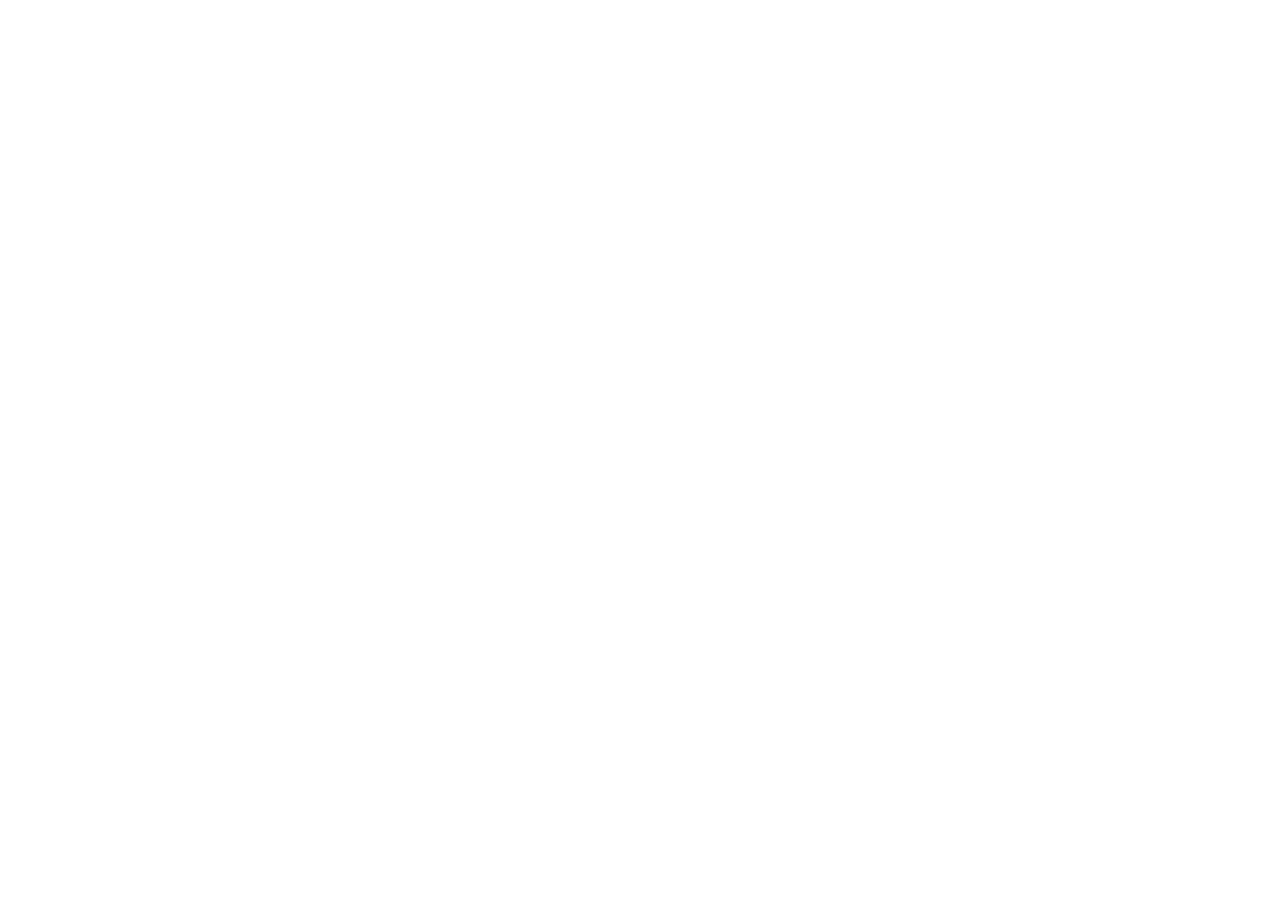
==== index.html @ 05c9fb5a "0" ====
<!DOCTYPE html>
<html lang="en">
<head>
    <meta charset="UTF-8">
    <meta http-equiv="X-UA-Compatible" content="IE=edge">
    <meta name="viewport" content="width=device-width, initial-scale=1.0">
    <title>Document</title>
</head>
<body>
    
</body>
</html>
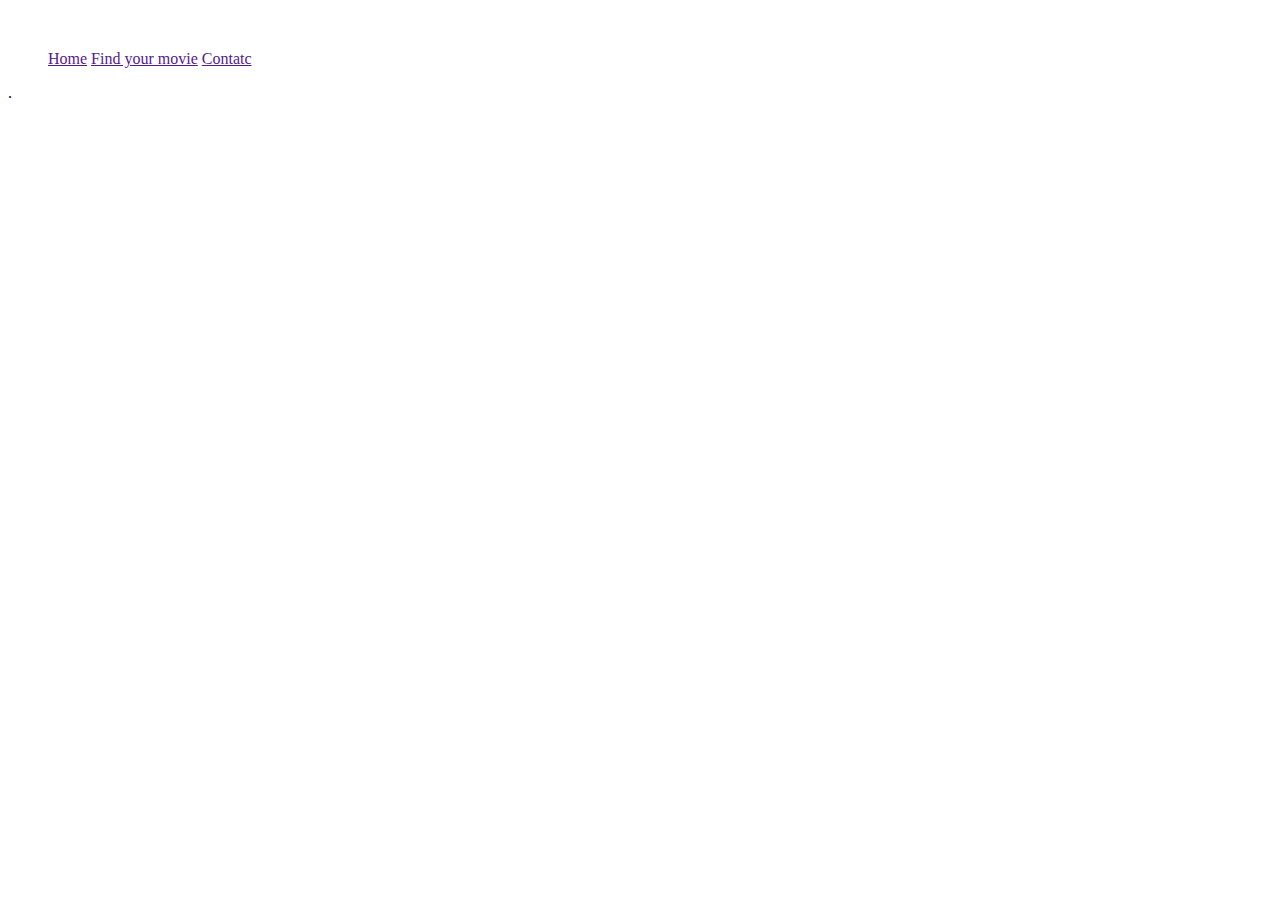
==== commit 1b985f62: "1" ====
--- a/index.html
+++ b/index.html
@@ -7,6 +7,31 @@
     <title>Document</title>
 </head>
 <body>
-    
+    <header>
+        <div class="nav__container">
+            <div class="nav__img--wrapper">
+                <figure>
+                    <img class="nav__img" src="https://dev.d24jig8s1lr7n9.amplifyapp.com/img/blinker-icon.4f9b2663.png" alt="">
+                </figure>
+            </div>
+            <div class="nav__link--wrap">
+                <ul class="nav__list">
+                    <a href="" class="nav__link">Home</a>
+                    <a href="" class="nav__link">Find your movie</a>
+                    <a href="" class="nav__link">Contatc</a>
+                </ul>
+            </div>
+        </div>
+    </header>
+    <main>
+        <div class="container">
+            <div class="row">
+                .
+
+
+
+            </div>
+        </div>
+    </main>
 </body>
 </html>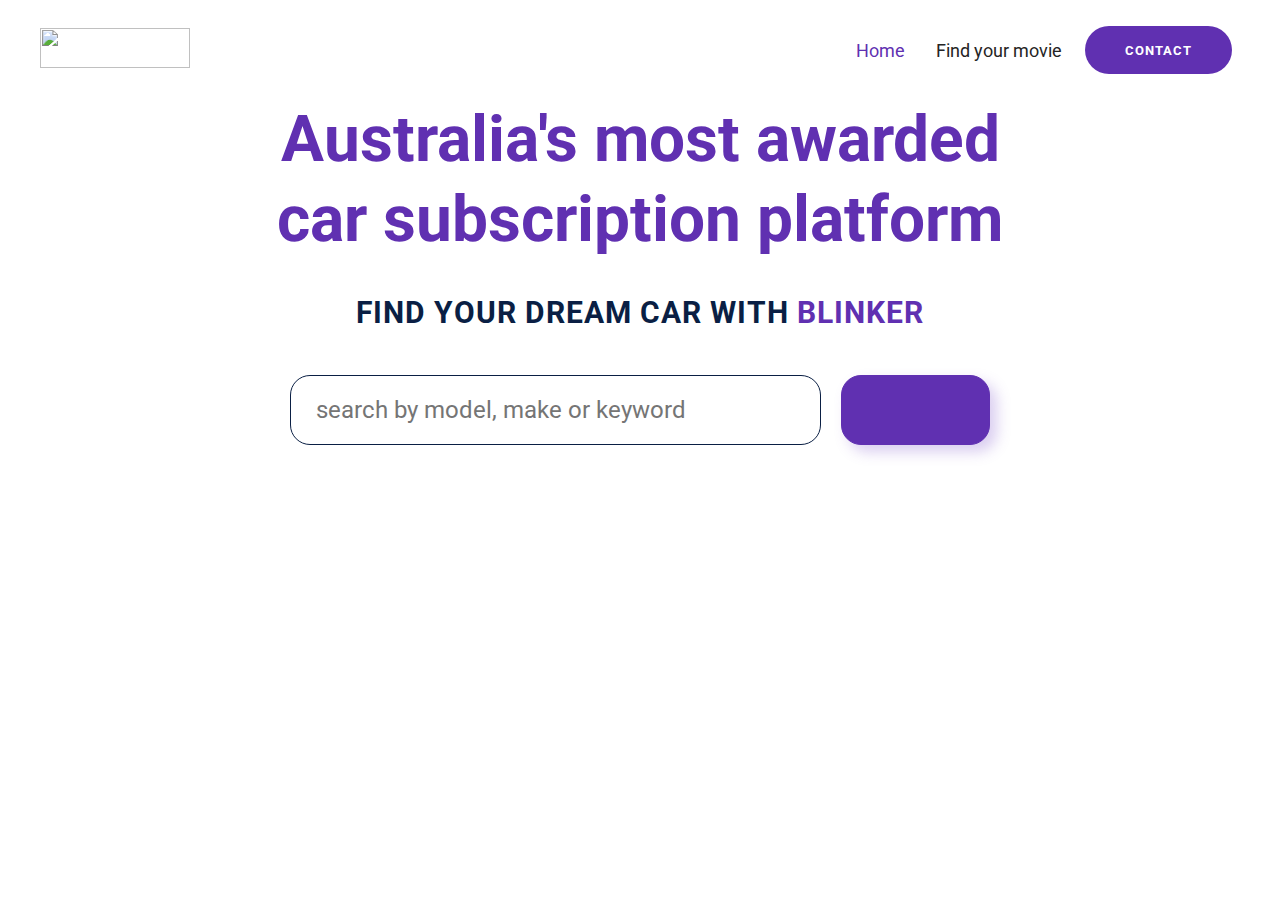
==== commit 9e61c130: "2" ====
--- a/index.html
+++ b/index.html
@@ -1,37 +1,55 @@
 <!DOCTYPE html>
 <html lang="en">
-<head>
-    <meta charset="UTF-8">
-    <meta http-equiv="X-UA-Compatible" content="IE=edge">
-    <meta name="viewport" content="width=device-width, initial-scale=1.0">
+  <head>
+    <meta charset="UTF-8" />
+    <meta http-equiv="X-UA-Compatible" content="IE=edge" />
+    <meta name="viewport" content="width=device-width, initial-scale=1.0" />
     <title>Document</title>
-</head>
-<body>
+    <script
+      src="https://kit.fontawesome.com/52945062b0.js"
+      crossorigin="anonymous"
+    ></script>
+    <link rel="stylesheet" href="style.css">
+
+  </head>
+  <body>
     <header>
-        <div class="nav__container">
-            <div class="nav__img--wrapper">
-                <figure>
-                    <img class="nav__img" src="https://dev.d24jig8s1lr7n9.amplifyapp.com/img/blinker-icon.4f9b2663.png" alt="">
-                </figure>
-            </div>
-            <div class="nav__link--wrap">
-                <ul class="nav__list">
-                    <a href="" class="nav__link">Home</a>
-                    <a href="" class="nav__link">Find your movie</a>
-                    <a href="" class="nav__link">Contatc</a>
-                </ul>
+      <div class="nav__container">
+        <div class="nav__img--wrapper">
+          <figure>
+            <img
+              class="nav__img"
+              src="https://dev.d24jig8s1lr7n9.amplifyapp.com/img/blinker-icon.4f9b2663.png"
+              alt=""
+            />
+          </figure>
+        </div>
+        <div class="nav__link--wrap">
+            <a href="#" class="nav__link purple">Home</a>
+            <a href="./movie.html" class="nav__link">Find your movie</a>
+            <a href="#" class="nav__link nav__link--primary">Contact</a>
+        </div>
+      </div>
+    </header>
+    <main>
+      <div class="container">
+        <div class="row">
+            <div class="section__description">
+                <h1 class="section__title">
+                    Australia's most awarded car subscription platform
+                </h1>
+                <h2 class="section__subtitle">FIND YOUR DREAM CAR WITH <span class="purple"> BLINKER </span> </h2>
+                
+                <div class="section__search-bar">
+                    <input type="text" class="section__input" placeholder="search by model, make or keyword" />
+                    <button class="section__button">
+                        <i class="fa-solid fa-magnifying-glass"></i>
+                    </button>
+                </div>
+                <img class="section__img" src="https://dev.d24jig8s1lr7n9.amplifyapp.com/img/building.681ea6bf.png" alt="">
             </div>
         </div>
-    </header>
-    <main>
-        <div class="container">
-            <div class="row">
-                .
-
-
-
-            </div>
-        </div>
+      </div>
     </main>
-</body>
-</html>+  </body>
+</html>
--- a/style.css
+++ b/style.css
@@ -0,0 +1,151 @@
+
+@import url('https://fonts.googleapis.com/css2?family=Roboto:wght@100;300;400;500;700;900&display=swap');
+*{
+    font-family: 'Roboto', sans-serif;
+    padding: 0;
+    margin: 0;
+    box-sizing: border-box;
+
+}
+
+.row{
+    width: 100%;
+    max-width: 1000px;
+    margin: 0 auto;
+}
+
+/* 
+nav
+*/
+
+.nav__container{
+    max-width: 1200px;
+    display: flex;
+    height: 100px;
+    align-items: center;
+    justify-content: space-between;
+    margin: 0 auto;
+
+}
+.nav__img{
+    height: 40px;
+    width: 150px;
+}
+
+
+.nav__link--wrap{
+    display: flex;
+    width: 100%;
+    max-width: 400px;
+    justify-content: space-around;
+    align-items: center;
+}
+.nav__link{
+    font-size: 18px;
+    text-decoration: none;
+    padding: 8px;
+    color: #242424;
+}
+.purple{
+    color: #6030b1;
+}
+.nav__link--primary{
+    display: flex;
+    cursor: pointer;
+    max-height: 48px;
+    min-height: 48px;
+    padding: 12px 40px;
+    align-items: center;
+    border: 2px #5d3eff;
+    border-radius: 50px;
+    background-color: #6030b1;
+    color: #fff!important;
+    font-size: 13px;
+    font-weight: 700;
+    letter-spacing: 1px;
+    text-transform: uppercase;
+    transition: 0.35s ease;
+}
+
+.nav__link--primary:hover{
+    background-color: #6415ff;
+}
+
+
+/* 
+section
+*/
+
+
+.section__description{
+    display: flex;
+    flex-direction: column;
+    align-items: center;
+    max-height: calc(100vh - 100px);
+    
+}
+
+.section__title{
+    font-size: 64px;
+    max-width: 730px;
+    font-weight: 700;
+    line-height: 1.25;
+    color: #6030b1;
+    margin-bottom: 30px;
+    width: 100%;
+    text-align: center;
+}
+
+.section__subtitle{
+    font-size: 30px;
+    font-weight: 700;
+    line-height: 1.5;
+    color: #0a1f44;
+    text-transform: uppercase;  
+    letter-spacing: 1px;
+    margin-bottom: 40px;
+}
+.section__search-bar{
+    width: 100%;
+    position: relative;
+    display: flex;
+    justify-content: center;
+    max-width: 700px;
+}
+.section__input{
+    background-color: #fff;
+    border-radius: 20px;
+    border: 1px solid #0a1f44;
+    color: #0a1f44;
+    display: inline-block;
+    height: 70px;
+    line-height: 40px;
+    outline: none;
+    padding: 0 15px;
+    transition: border-color .2s cubic-bezier(.645,.045,.355,1);
+    width: 100%;
+    font-size: 24px;
+    padding-left: 25px;
+}
+.section__button{
+    border: 1px solid #6030b1;
+    background-color: #6030b1;
+    box-shadow: 7px 7px 14px rgb(134 93 204 / 30%);
+    cursor: pointer;
+
+    width: 200px;
+    margin-left: 20px;
+    font-size: 40px;
+    color: #fff;
+    border-radius: 20px;
+    transition: all .25s ease;
+}
+.section__img{
+    max-width: max-content;
+    bottom: 80px;
+    height: 50vh;
+    display: flex;
+}
+
+
+
